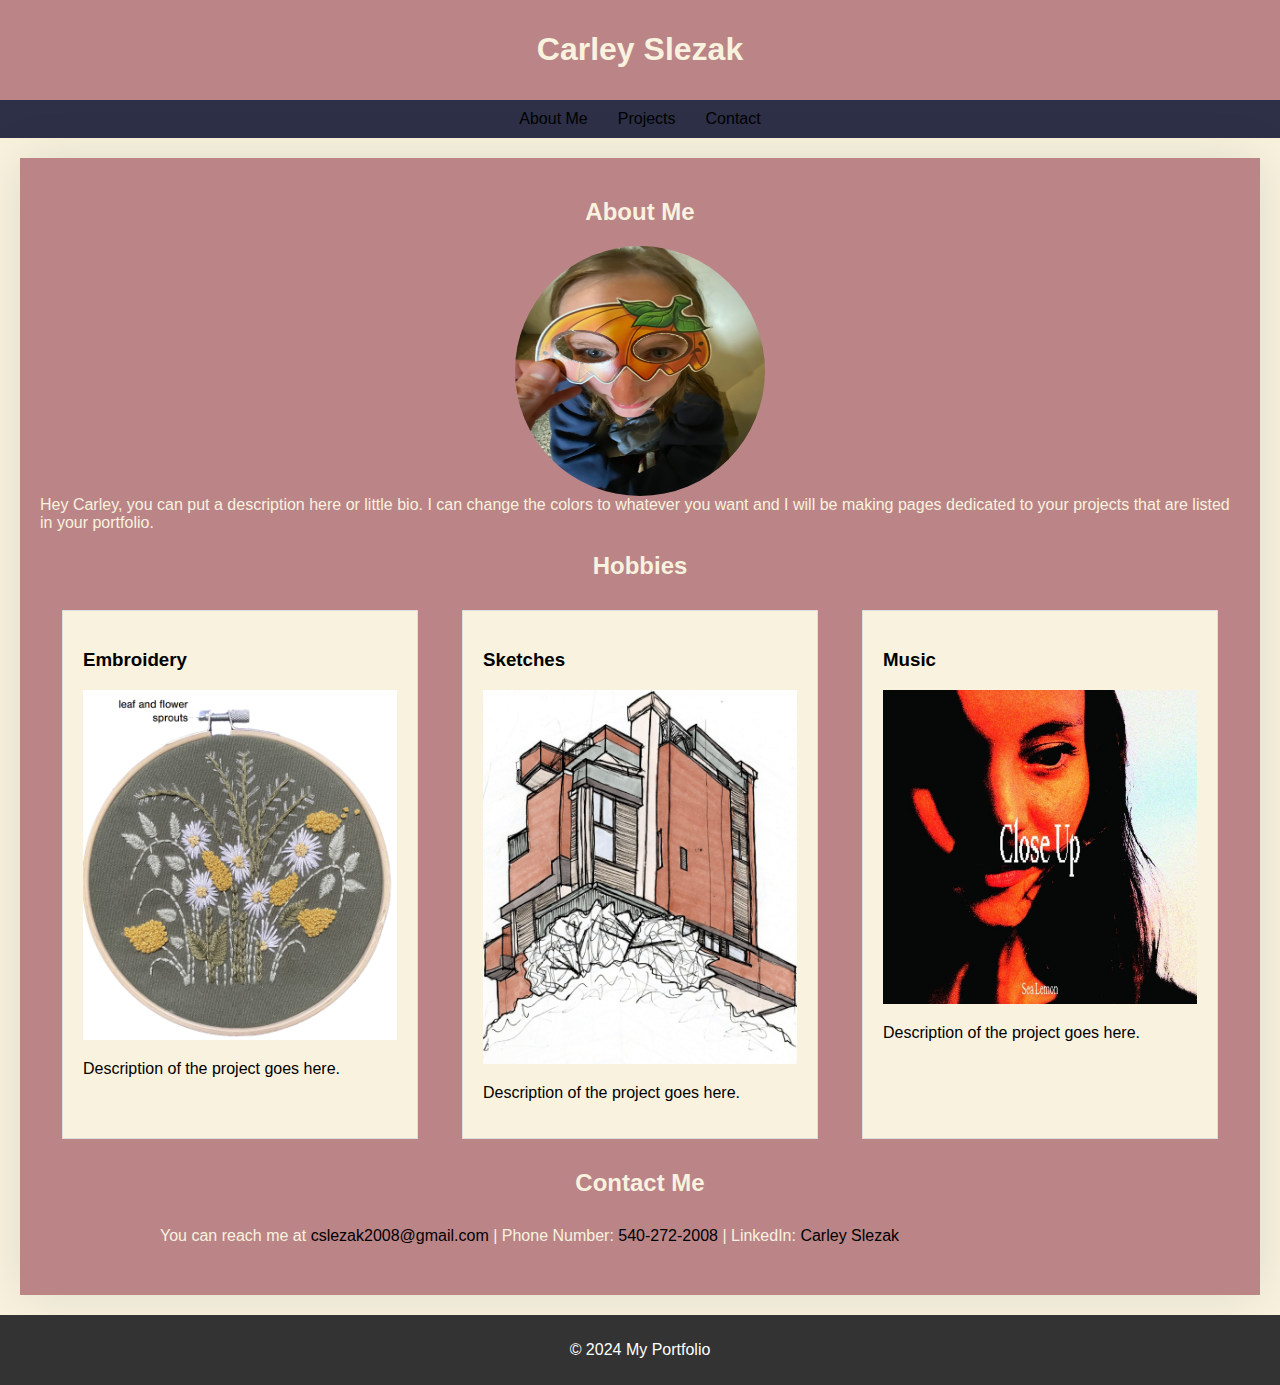
==== index.html @ 40bdb29a "approach" ====
<!DOCTYPE html>
<html lang="en">
<head>
    <meta charset="UTF-8">
    <meta name="viewport" content="width=device-width, initial-scale=1.0">
    <title>About Me</title>
    <link rel="stylesheet" href="styles.css">
</head>
<body>
    <header>
        <h1>Carley Slezak</h1>
    </header>
    <nav>
        <a href="index.html">About Me</a>
        <a href="Project.html">Projects</a>
        <a href="Contact.html">Contact</a>
    </nav>
    <div class="container">
        <section id="about" class="about">
            <h2>About Me</h2>
            <img src="images/IMG_9117.jpg" alt="Profile Image" class="profile-img">
            <p1>Hey Carley, you can put a description here or  little bio. I can change the colors to whatever you want and I will be making pages dedicated to your projects that are listed in your portfolio. </p1>
        </section>
        <section id="projects" class="projects">
            <h2>Hobbies</h2>
            <div class="project">
                <div class="project-item">
                    <h3>Embroidery</h3>
                    <div>
                        <img src="images/Screenshot%202024-06-10%20011641.png" alt="Project 1"> 
                        <p>Description of the project goes here.</p>
                    </div>
                </div>
                <div class="project-item">
                    <h3>Sketches</h3>
                    <img src="images/Screenshot%202024-06-10%20220511.png" alt="Project 2">
                    <p>Description of the project goes here.</p>
                </div>
                <div class="project-item">
                    <h3>Music</h3>
                    <img src="images/e272953e49221273a75b7250143f6cd7.1000x1000x1.jpg" alt="Project 3">
                    <p>Description of the project goes here.</p>
                </div>
            </div>
        </section>
        <section id="contact" class="contact">
            <h2>Contact Me</h2>
            <div class = links>
            <p1>You can reach me at <a href="mailto:cslezak2008@gmail.com">cslezak2008@gmail.com</a> |</p1>
            <p1>Phone Number: <a href="tel:540-272-2008">540-272-2008</a> |</p1>
            <p1>LinkedIn: <a href= "https://www.linkedin.com/in/carley-slezak-4014502a5/"> Carley Slezak </a></p1>
            </div >
        </section>
    </div>
    <footer>
        <p>&copy; 2024 My Portfolio</p>
    </footer>
</body>
</html>
---- styles.css ----
body {
    font-family: Arial, sans-serif;
    margin: 0;
    padding: 0;
    background-color:  #F8F2Df;
}
header {
    background-color:#BB8588;
    color:  #F8F2Df;
    padding: 10px 0;
    text-align: center;
}
nav {
    display: flex;
    justify-content: center;
    background-color: #2D3047;
    padding: 10px 0;
}
nav a {
    color:  #F8F2Df;
    text-decoration: none;
    padding: 0 15px;
}
nav a:hover {
    text-decoration: underline;
}
.container {
    max-width: 1200px;
    margin: 20px auto;
    padding: 20px;
    background-color:#BB8588;
    box-shadow: 0 0 49px rgba(0, 0, 0, 0.1);
}
.profile-img {
    width: 250px;
    height: 250px;
    margin-bottom: 30px;
    border-radius: 50%;
    margin:  auto;
    display: block;
}
.about, .projects, .contact, .downloads {
    margin: 20px 0;
}
h2 {
    text-align: center;
    color:  #F8F2Df;
}
.project {
    display: flex;
    flex-wrap: wrap;
    justify-content: space-around;
}
a:hover, a:active{
    color:cadetblue;
}
.project-item {
    background-color:  #F8F2Df;
    border: 1px solid #ddd;
    margin: 10px;
    padding: 20px;
    width: calc(33% - 40px);
    box-sizing: border-box;
}
.project-item img {
    max-width: 100%;
}
p1{
    color:  #F8F2Df;
    text-align: center justify;
    
}
.downloads {
    background-color:  #F8F2Df;
    border: 1px solid #ddd;
    margin: 10px;
    padding: 20px;
    width: calc(33% - 40px);
    box-sizing: border-box;
}
.downloads img {
    max-width: 100%;
}
footer {
    text-align: center;
    padding: 10px 0;
    background-color: #333;
    color: #fff;
}
h3{
    color: #000;
    
}
a:link{
    color:black;
   text-decoration: none;
}
 .links{
       border: 5px ;
        margin: auto;
        width: 80%;
        padding: 10px;
    }

logo{
    left:0;
}
.logo-img{
    left:0;
    width: 100px;
    height: 100px;
    left: ;
}
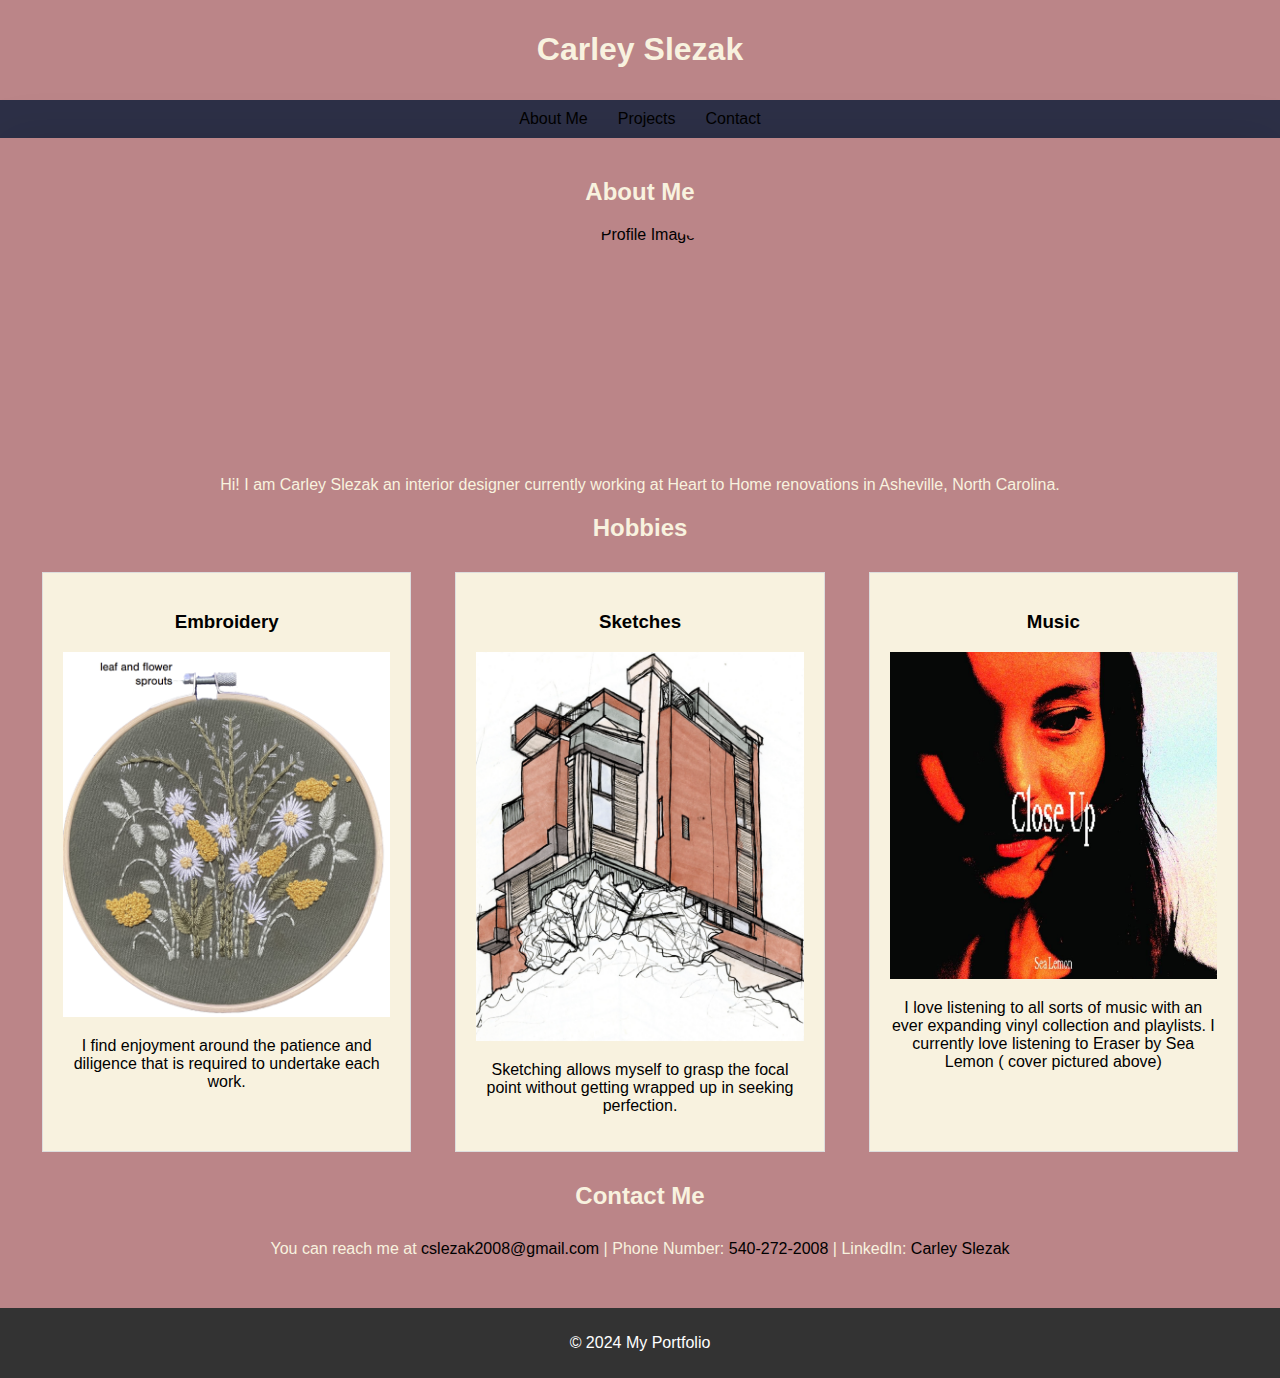
==== commit d8cd3249: "Add files via upload" ====
--- a/index.html
+++ b/index.html
@@ -18,8 +18,8 @@
     <div class="container">
         <section id="about" class="about">
             <h2>About Me</h2>
-            <img src="images/IMG_9117.jpg" alt="Profile Image" class="profile-img">
-            <p1>Hey Carley, you can put a description here or  little bio. I can change the colors to whatever you want and I will be making pages dedicated to your projects that are listed in your portfolio. </p1>
+            <img src="images/Beautiful%20Girl.jpg" alt="Profile Image" class="profile-img">
+            <p1>Hi! I am Carley Slezak an interior designer currently working at Heart to Home renovations in Asheville, North Carolina. </p1>
         </section>
         <section id="projects" class="projects">
             <h2>Hobbies</h2>
@@ -28,18 +28,18 @@
                     <h3>Embroidery</h3>
                     <div>
                         <img src="images/Screenshot%202024-06-10%20011641.png" alt="Project 1"> 
-                        <p>Description of the project goes here.</p>
+                        <p> I find enjoyment around the patience and diligence that is required to undertake each work.</p>
                     </div>
                 </div>
                 <div class="project-item">
                     <h3>Sketches</h3>
                     <img src="images/Screenshot%202024-06-10%20220511.png" alt="Project 2">
-                    <p>Description of the project goes here.</p>
+                    <p>Sketching allows myself to grasp the focal point without getting wrapped up in seeking perfection.</p>
                 </div>
                 <div class="project-item">
                     <h3>Music</h3>
                     <img src="images/e272953e49221273a75b7250143f6cd7.1000x1000x1.jpg" alt="Project 3">
-                    <p>Description of the project goes here.</p>
+                    <p>I love listening to all sorts of music with an ever expanding vinyl collection and playlists. I currently love listening to Eraser by Sea Lemon ( cover pictured above)</p>
                 </div>
             </div>
         </section>
--- a/styles.css
+++ b/styles.css
@@ -3,6 +3,8 @@
     margin: 0;
     padding: 0;
     background-color:  #F8F2Df;
+    width: 100vw;
+    height: 100vh;
 }
 header {
     background-color:#BB8588;
@@ -25,18 +27,19 @@
     text-decoration: underline;
 }
 .container {
-    max-width: 1200px;
-    margin: 20px auto;
+    max-width: fit-content;
+    margin-inline: auto;
     padding: 20px;
     background-color:#BB8588;
     box-shadow: 0 0 49px rgba(0, 0, 0, 0.1);
+    text-align: center;
 }
 .profile-img {
     width: 250px;
     height: 250px;
-    margin-bottom: 30px;
+    margin-bottom: 50px;
     border-radius: 50%;
-    margin:  auto;
+    margin: auto;
     display: block;
 }
 .about, .projects, .contact, .downloads {
@@ -68,6 +71,8 @@
 p1{
     color:  #F8F2Df;
     text-align: center justify;
+    margin: auto;
+    
     
 }
 .downloads {
@@ -111,5 +116,7 @@
     height: 100px;
     left: ;
 }
-
+help{
+    
+}
    